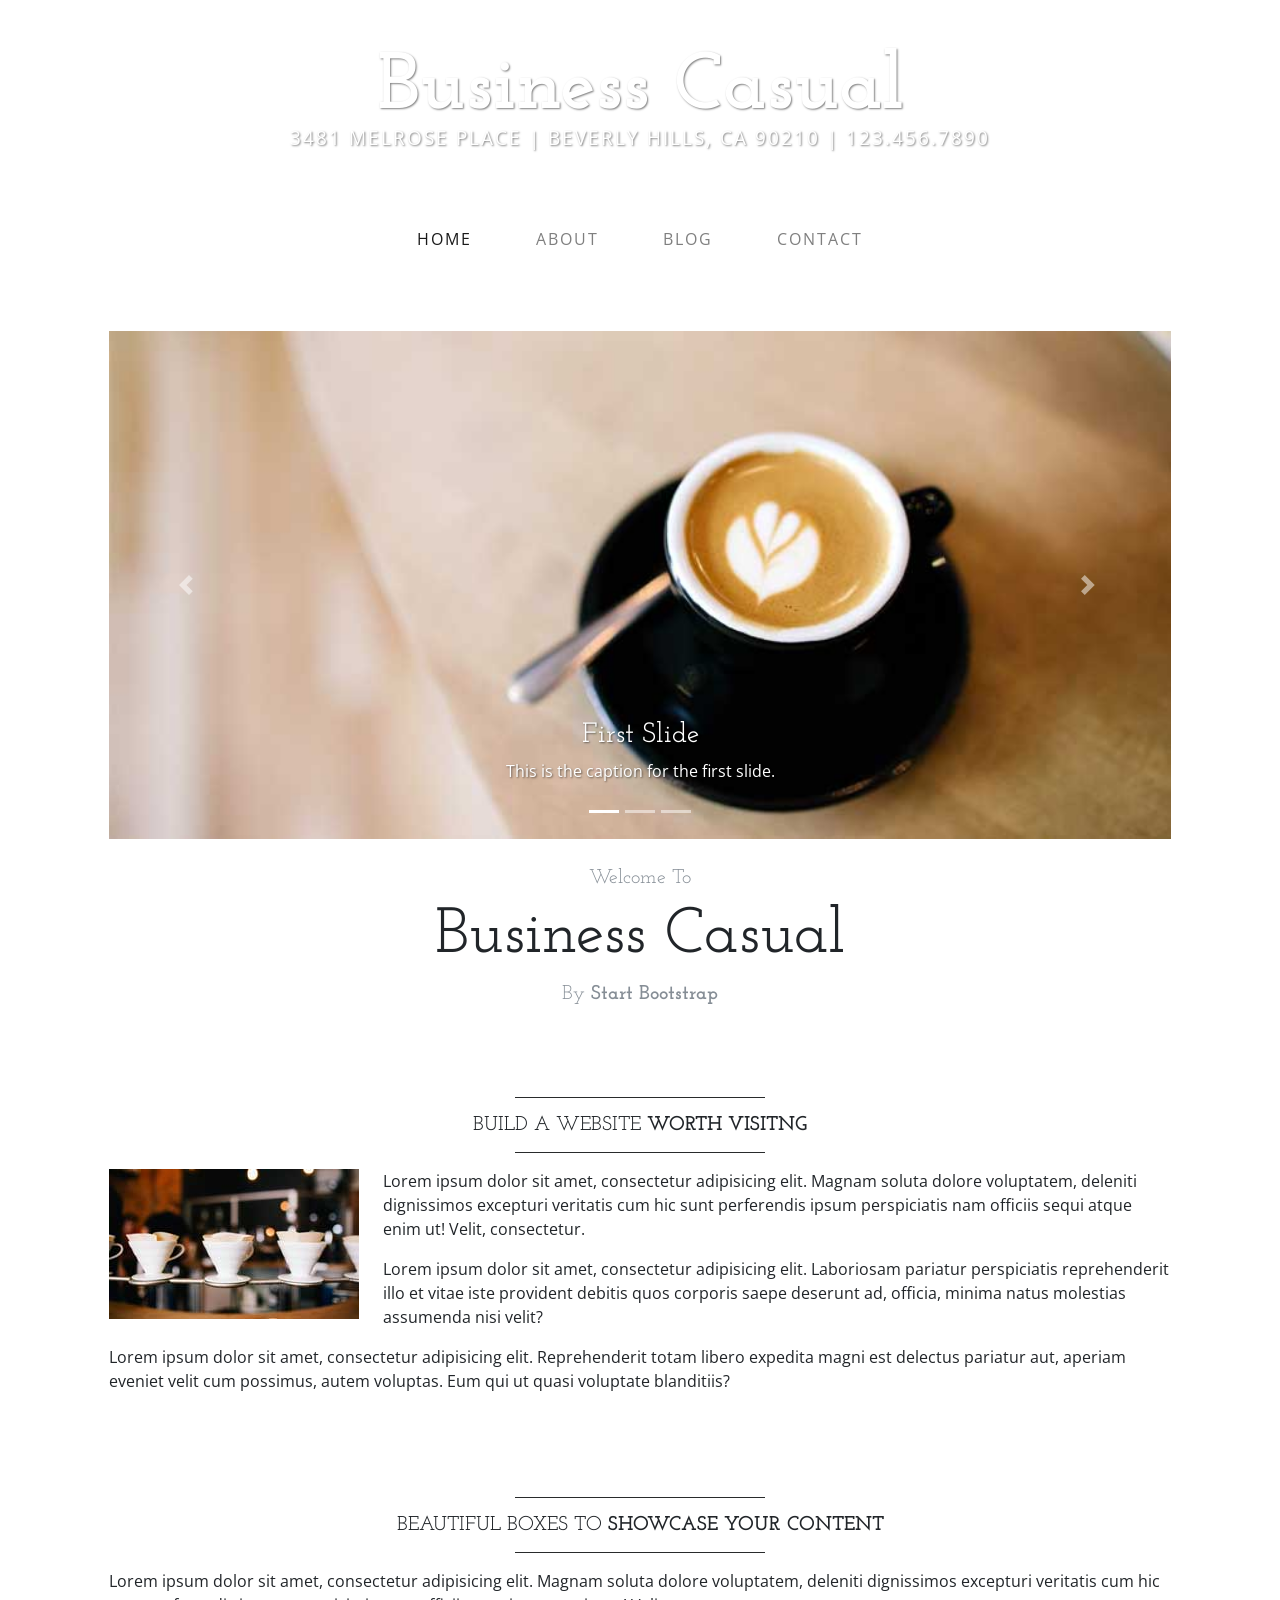
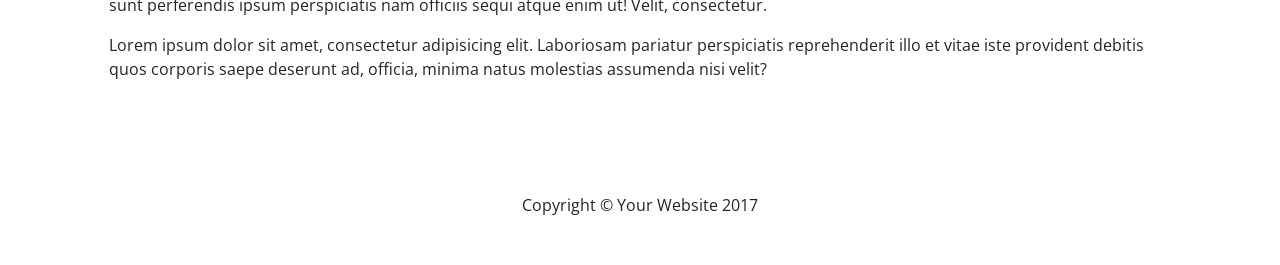
==== index.html @ 0a070030 "Template upload" ====
<!DOCTYPE html>
<html lang="en">

  <head>

    <meta charset="utf-8">
    <meta name="viewport" content="width=device-width, initial-scale=1, shrink-to-fit=no">
    <meta name="description" content="">
    <meta name="author" content="">

    <title>Business Casual - Start Bootstrap Theme</title>

    <!-- Bootstrap core CSS -->
    <link href="vendor/bootstrap/css/bootstrap.min.css" rel="stylesheet">

    <!-- Custom fonts for this template -->
    <link href="https://fonts.googleapis.com/css?family=Open+Sans:300italic,400italic,600italic,700italic,800italic,400,300,600,700,800" rel="stylesheet" type="text/css">
    <link href="https://fonts.googleapis.com/css?family=Josefin+Slab:100,300,400,600,700,100italic,300italic,400italic,600italic,700italic" rel="stylesheet" type="text/css">

    <!-- Custom styles for this template -->
    <link href="css/business-casual.css" rel="stylesheet">

  </head>

  <body>

    <div class="tagline-upper text-center text-heading text-shadow text-white mt-5 d-none d-lg-block">Business Casual</div>
    <div class="tagline-lower text-center text-expanded text-shadow text-uppercase text-white mb-5 d-none d-lg-block">3481 Melrose Place | Beverly Hills, CA 90210 | 123.456.7890</div>

    <!-- Navigation -->
    <nav class="navbar navbar-expand-lg navbar-light bg-faded py-lg-4">
      <div class="container">
        <a class="navbar-brand text-uppercase text-expanded font-weight-bold d-lg-none" href="#">Start Bootstrap</a>
        <button class="navbar-toggler" type="button" data-toggle="collapse" data-target="#navbarResponsive" aria-controls="navbarResponsive" aria-expanded="false" aria-label="Toggle navigation">
          <span class="navbar-toggler-icon"></span>
        </button>
        <div class="collapse navbar-collapse" id="navbarResponsive">
          <ul class="navbar-nav mx-auto">
            <li class="nav-item active px-lg-4">
              <a class="nav-link text-uppercase text-expanded" href="index.html">Home
                <span class="sr-only">(current)</span>
              </a>
            </li>
            <li class="nav-item px-lg-4">
              <a class="nav-link text-uppercase text-expanded" href="about.html">About</a>
            </li>
            <li class="nav-item px-lg-4">
              <a class="nav-link text-uppercase text-expanded" href="blog.html">Blog</a>
            </li>
            <li class="nav-item px-lg-4">
              <a class="nav-link text-uppercase text-expanded" href="contact.html">Contact</a>
            </li>
          </ul>
        </div>
      </div>
    </nav>

    <div class="container">

      <div class="bg-faded p-4 my-4">
        <!-- Image Carousel -->
        <div id="carouselExampleIndicators" class="carousel slide" data-ride="carousel">
          <ol class="carousel-indicators">
            <li data-target="#carouselExampleIndicators" data-slide-to="0" class="active"></li>
            <li data-target="#carouselExampleIndicators" data-slide-to="1"></li>
            <li data-target="#carouselExampleIndicators" data-slide-to="2"></li>
          </ol>
          <div class="carousel-inner" role="listbox">
            <div class="carousel-item active">
              <img class="d-block img-fluid w-100" src="img/slide-1.jpg" alt="">
              <div class="carousel-caption d-none d-md-block">
                <h3 class="text-shadow">First Slide</h3>
                <p class="text-shadow">This is the caption for the first slide.</p>
              </div>
            </div>
            <div class="carousel-item">
              <img class="d-block img-fluid w-100" src="img/slide-2.jpg" alt="">
              <div class="carousel-caption d-none d-md-block">
                <h3 class="text-shadow">Second Slide</h3>
                <p class="text-shadow">This is the caption for the second slide.</p>
              </div>
            </div>
            <div class="carousel-item">
              <img class="d-block img-fluid w-100" src="img/slide-3.jpg" alt="">
              <div class="carousel-caption d-none d-md-block">
                <h3 class="text-shadow">Third Slide</h3>
                <p class="text-shadow">This is the caption for the third slide.</p>
              </div>
            </div>
          </div>
          <a class="carousel-control-prev" href="#carouselExampleIndicators" role="button" data-slide="prev">
            <span class="carousel-control-prev-icon" aria-hidden="true"></span>
            <span class="sr-only">Previous</span>
          </a>
          <a class="carousel-control-next" href="#carouselExampleIndicators" role="button" data-slide="next">
            <span class="carousel-control-next-icon" aria-hidden="true"></span>
            <span class="sr-only">Next</span>
          </a>
        </div>
        <!-- Welcome Message -->
        <div class="text-center mt-4">
          <div class="text-heading text-muted text-lg">Welcome To</div>
          <h1 class="my-2">Business Casual</h1>
          <div class="text-heading text-muted text-lg">By
            <strong>Start Bootstrap</strong>
          </div>
        </div>
      </div>

      <div class="bg-faded p-4 my-4">
        <hr class="divider">
        <h2 class="text-center text-lg text-uppercase my-0">Build a website
          <strong>worth visitng</strong>
        </h2>
        <hr class="divider">
        <img class="img-fluid float-left mr-4 d-none d-lg-block" src="img/intro-pic.jpg" alt="">
        <p>Lorem ipsum dolor sit amet, consectetur adipisicing elit. Magnam soluta dolore voluptatem, deleniti dignissimos excepturi veritatis cum hic sunt perferendis ipsum perspiciatis nam officiis sequi atque enim ut! Velit, consectetur.</p>
        <p>Lorem ipsum dolor sit amet, consectetur adipisicing elit. Laboriosam pariatur perspiciatis reprehenderit illo et vitae iste provident debitis quos corporis saepe deserunt ad, officia, minima natus molestias assumenda nisi velit?</p>
        <p>Lorem ipsum dolor sit amet, consectetur adipisicing elit. Reprehenderit totam libero expedita magni est delectus pariatur aut, aperiam eveniet velit cum possimus, autem voluptas. Eum qui ut quasi voluptate blanditiis?</p>
      </div>

      <div class="bg-faded p-4 my-4">
        <hr class="divider">
        <h2 class="text-center text-lg text-uppercase my-0">Beautiful boxes to
          <strong>showcase your content</strong>
        </h2>
        <hr class="divider">
        <p>Lorem ipsum dolor sit amet, consectetur adipisicing elit. Magnam soluta dolore voluptatem, deleniti dignissimos excepturi veritatis cum hic sunt perferendis ipsum perspiciatis nam officiis sequi atque enim ut! Velit, consectetur.</p>
        <p>Lorem ipsum dolor sit amet, consectetur adipisicing elit. Laboriosam pariatur perspiciatis reprehenderit illo et vitae iste provident debitis quos corporis saepe deserunt ad, officia, minima natus molestias assumenda nisi velit?</p>
      </div>

    </div>
    <!-- /.container -->

    <footer class="bg-faded text-center py-5">
      <div class="container">
        <p class="m-0">Copyright &copy; Your Website 2017</p>
      </div>
    </footer>

    <!-- Bootstrap core JavaScript -->
    <script src="vendor/jquery/jquery.min.js"></script>
    <script src="vendor/popper/popper.min.js"></script>
    <script src="vendor/bootstrap/js/bootstrap.min.js"></script>

  </body>

</html>
---- css/business-casual.css ----
/*!
 * Start Bootstrap - Business Casual (http://startbootstrap.com/template-overviews/business-casual)
 * Copyright 2013-2017 Start Bootstrap
 * Licensed under MIT (https://github.com/BlackrockDigital/startbootstrap-business-casual/blob/master/LICENSE)
 */

body {
  font-family: "Open Sans", Helvetica, Arial, sans-serif;
  background: url('../img/bg.jpg') no-repeat center center fixed;
  -webkit-background-size: cover;
  -moz-background-size: cover;
  background-size: cover;
  -o-background-size: cover;
}

h1, h2, h3, h4, h5, h6, .text-heading {
  font-family: "Josefin Slab", "Helvetica Neue", Helvetica, Arial, sans-serif;
}

h1 {
  font-size: 4rem;
}

.tagline-upper {
  font-size: 5rem;
  font-weight: 700;
  line-height: 1;
}

.tagline-lower {
  font-size: 1.2rem;
  line-height: 1;
}

.text-expanded {
  letter-spacing: 2px;
}

.text-shadow {
  text-shadow: 1px 1px 2px rgba(0, 0, 0, 0.5);
}

.text-lg {
  font-size: 1.25rem;
}

.bg-faded {
  background-color: rgba(255, 255, 255, 0.9);
}

.bg-overlay {
  background-color: rgba(0, 0, 0, 0.7);
}

hr.divider {
  border-color: #292b2c;
  max-width: 250px;
}

.map-container iframe {
  pointer-events: none;
}

.map-container iframe.clicked {
  pointer-events: auto;
}
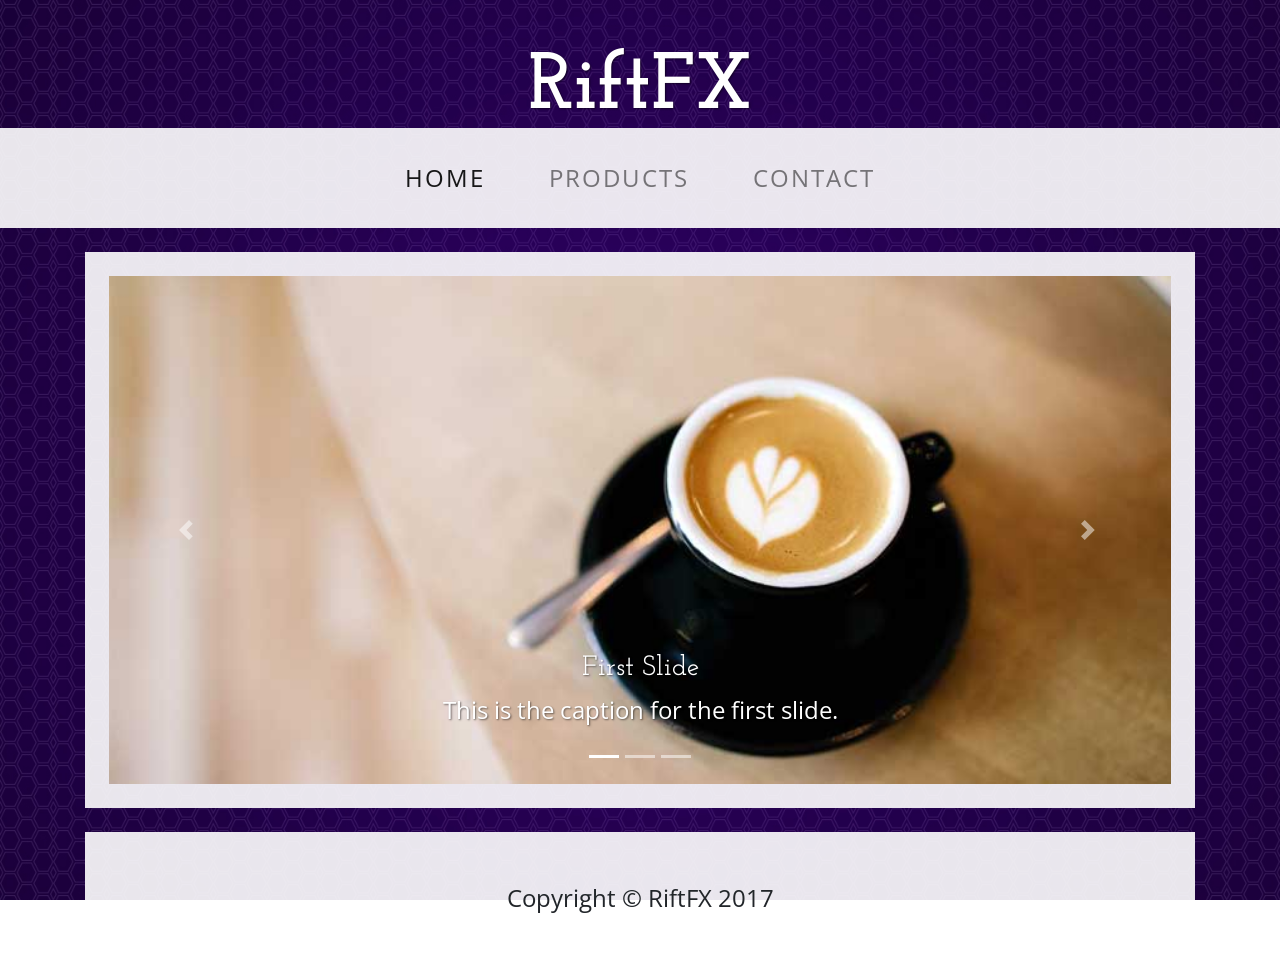
==== commit 5613bce6: "no message" ====
--- a/index.html
+++ b/index.html
@@ -8,7 +8,7 @@
     <meta name="description" content="">
     <meta name="author" content="">
 
-    <title>Business Casual - Start Bootstrap Theme</title>
+    <title>RiftFX</title>
 
     <!-- Bootstrap core CSS -->
     <link href="vendor/bootstrap/css/bootstrap.min.css" rel="stylesheet">
@@ -24,8 +24,7 @@
 
   <body>
 
-    <div class="tagline-upper text-center text-heading text-shadow text-white mt-5 d-none d-lg-block">Business Casual</div>
-    <div class="tagline-lower text-center text-expanded text-shadow text-uppercase text-white mb-5 d-none d-lg-block">3481 Melrose Place | Beverly Hills, CA 90210 | 123.456.7890</div>
+    <div class="tagline-upper text-center text-heading text-shadow text-white mt-5 d-none d-lg-block">RiftFX</div>
 
     <!-- Navigation -->
     <nav class="navbar navbar-expand-lg navbar-light bg-faded py-lg-4">
@@ -42,11 +41,8 @@
               </a>
             </li>
             <li class="nav-item px-lg-4">
-              <a class="nav-link text-uppercase text-expanded" href="about.html">About</a>
-            </li>
-            <li class="nav-item px-lg-4">
-              <a class="nav-link text-uppercase text-expanded" href="blog.html">Blog</a>
-            </li>
+              <a class="nav-link text-uppercase text-expanded" href="about.html">Products</a>
+            </li>            
             <li class="nav-item px-lg-4">
               <a class="nav-link text-uppercase text-expanded" href="contact.html">Contact</a>
             </li>
@@ -97,44 +93,14 @@
             <span class="sr-only">Next</span>
           </a>
         </div>
-        <!-- Welcome Message -->
-        <div class="text-center mt-4">
-          <div class="text-heading text-muted text-lg">Welcome To</div>
-          <h1 class="my-2">Business Casual</h1>
-          <div class="text-heading text-muted text-lg">By
-            <strong>Start Bootstrap</strong>
-          </div>
-        </div>
       </div>
 
-      <div class="bg-faded p-4 my-4">
-        <hr class="divider">
-        <h2 class="text-center text-lg text-uppercase my-0">Build a website
-          <strong>worth visitng</strong>
-        </h2>
-        <hr class="divider">
-        <img class="img-fluid float-left mr-4 d-none d-lg-block" src="img/intro-pic.jpg" alt="">
-        <p>Lorem ipsum dolor sit amet, consectetur adipisicing elit. Magnam soluta dolore voluptatem, deleniti dignissimos excepturi veritatis cum hic sunt perferendis ipsum perspiciatis nam officiis sequi atque enim ut! Velit, consectetur.</p>
-        <p>Lorem ipsum dolor sit amet, consectetur adipisicing elit. Laboriosam pariatur perspiciatis reprehenderit illo et vitae iste provident debitis quos corporis saepe deserunt ad, officia, minima natus molestias assumenda nisi velit?</p>
-        <p>Lorem ipsum dolor sit amet, consectetur adipisicing elit. Reprehenderit totam libero expedita magni est delectus pariatur aut, aperiam eveniet velit cum possimus, autem voluptas. Eum qui ut quasi voluptate blanditiis?</p>
-      </div>
-
-      <div class="bg-faded p-4 my-4">
-        <hr class="divider">
-        <h2 class="text-center text-lg text-uppercase my-0">Beautiful boxes to
-          <strong>showcase your content</strong>
-        </h2>
-        <hr class="divider">
-        <p>Lorem ipsum dolor sit amet, consectetur adipisicing elit. Magnam soluta dolore voluptatem, deleniti dignissimos excepturi veritatis cum hic sunt perferendis ipsum perspiciatis nam officiis sequi atque enim ut! Velit, consectetur.</p>
-        <p>Lorem ipsum dolor sit amet, consectetur adipisicing elit. Laboriosam pariatur perspiciatis reprehenderit illo et vitae iste provident debitis quos corporis saepe deserunt ad, officia, minima natus molestias assumenda nisi velit?</p>
-      </div>
-
-    </div>
+   
     <!-- /.container -->
 
     <footer class="bg-faded text-center py-5">
       <div class="container">
-        <p class="m-0">Copyright &copy; Your Website 2017</p>
+        <p class="m-0">Copyright &copy; RiftFX 2017</p>
       </div>
     </footer>
 
--- a/css/business-casual.css
+++ b/css/business-casual.css
@@ -6,7 +6,7 @@
 
 body {
   font-family: "Open Sans", Helvetica, Arial, sans-serif;
-  background: url('../img/bg.jpg') no-repeat center center fixed;
+  background: url('../img/background.jpg') no-repeat center center fixed;
   -webkit-background-size: cover;
   -moz-background-size: cover;
   background-size: cover;
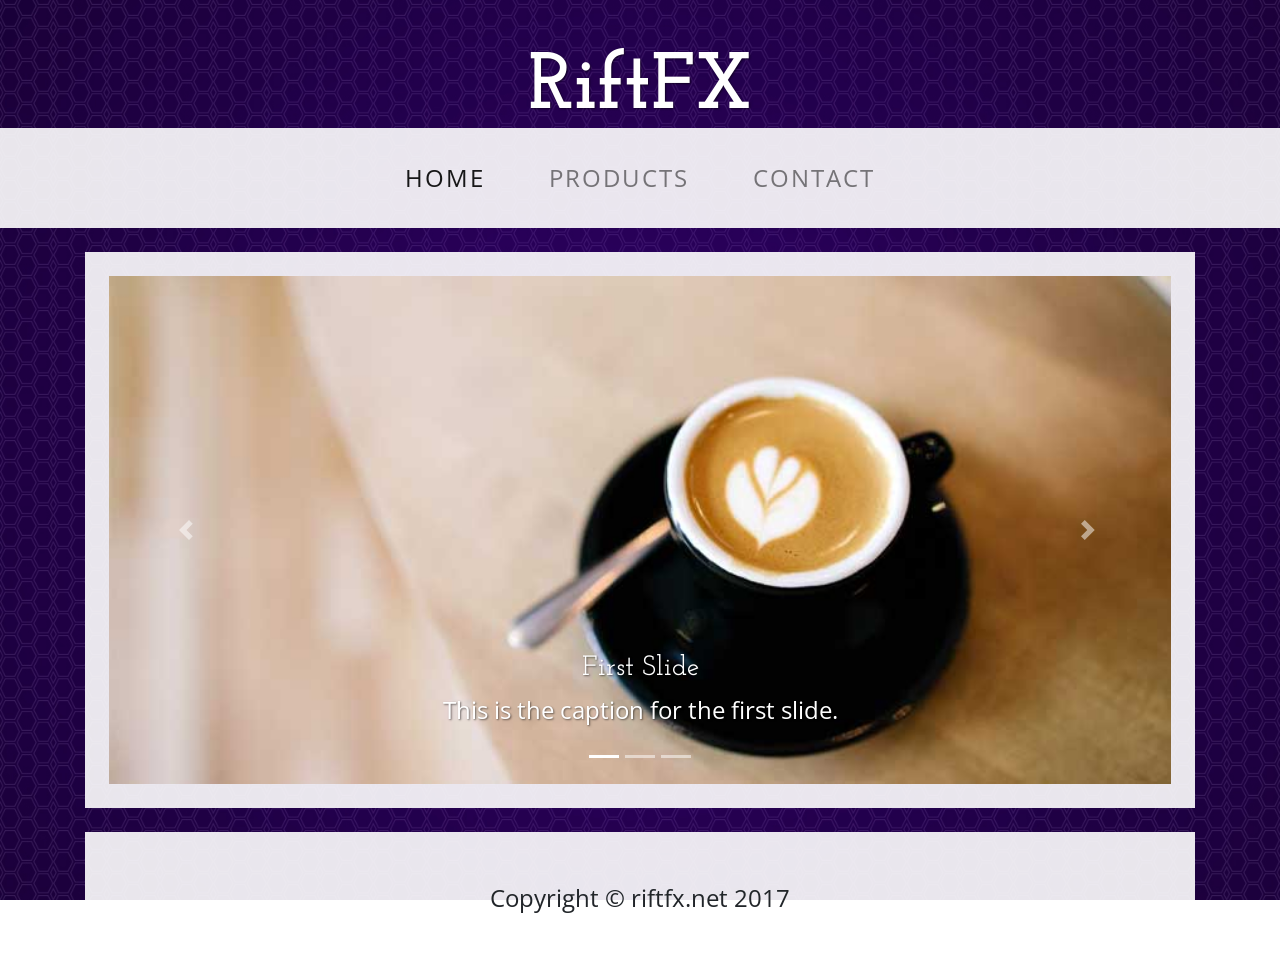
==== commit 7dd56c9b: "no message" ====
--- a/index.html
+++ b/index.html
@@ -100,7 +100,7 @@
 
     <footer class="bg-faded text-center py-5">
       <div class="container">
-        <p class="m-0">Copyright &copy; RiftFX 2017</p>
+        <p class="m-0">Copyright &copy; riftfx.net 2017</p>
       </div>
     </footer>
 
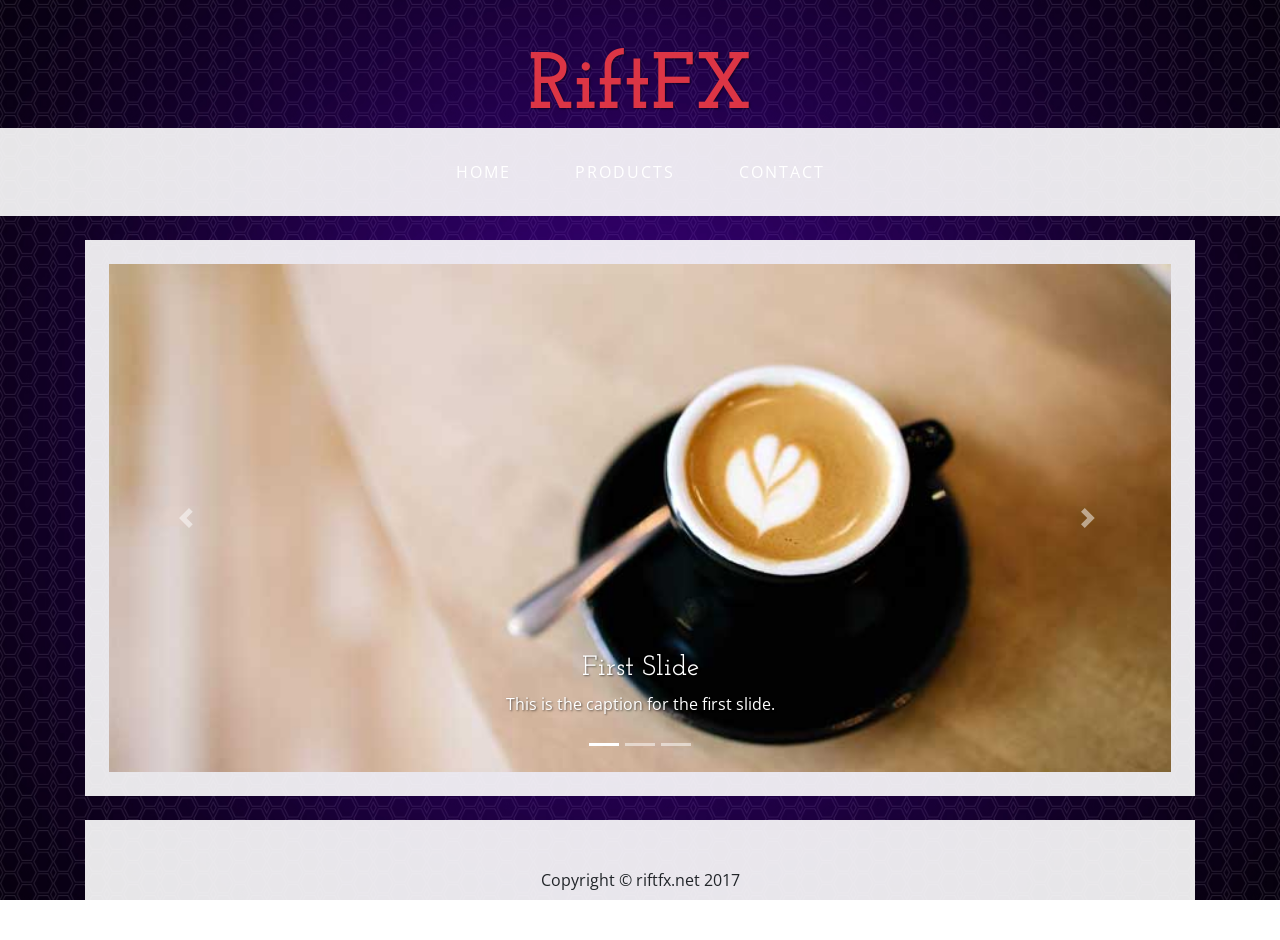
==== commit 145fac38: "no message" ====
--- a/index.html
+++ b/index.html
@@ -24,7 +24,7 @@
 
   <body>
 
-    <div class="tagline-upper text-center text-heading text-shadow text-white mt-5 d-none d-lg-block">RiftFX</div>
+    <div class="text-danger tagline-upper text-center text-heading text-shadow text-danger mt-5 d-none d-lg-block">RiftFX</div>
 
     <!-- Navigation -->
     <nav class="navbar navbar-expand-lg navbar-light bg-faded py-lg-4">
@@ -36,15 +36,15 @@
         <div class="collapse navbar-collapse" id="navbarResponsive">
           <ul class="navbar-nav mx-auto">
             <li class="nav-item active px-lg-4">
-              <a class="nav-link text-uppercase text-expanded" href="index.html">Home
+              <a class="nav-link text-uppercase text-expanded text-white" href="index.html">Home
                 <span class="sr-only">(current)</span>
               </a>
             </li>
             <li class="nav-item px-lg-4">
-              <a class="nav-link text-uppercase text-expanded" href="about.html">Products</a>
+              <a class="nav-link text-uppercase text-expanded text-white" href="about.html">Products</a>
             </li>            
             <li class="nav-item px-lg-4">
-              <a class="nav-link text-uppercase text-expanded" href="contact.html">Contact</a>
+              <a class="nav-link text-uppercase text-expanded text-white" href="contact.html">Contact</a>
             </li>
           </ul>
         </div>
--- a/css/business-casual.css
+++ b/css/business-casual.css
@@ -40,8 +40,17 @@
   text-shadow: 1px 1px 2px rgba(0, 0, 0, 0.5);
 }
 
+.text-unshadow {
+  text-shadow: 1px 1px 2px rgba(255, 255, 255, 0.5);
+}
+
+
 .text-lg {
   font-size: 1.25rem;
+}
+
+.bg-black {
+	background-color: rgba(0,0,0,0)
 }
 
 .bg-faded {
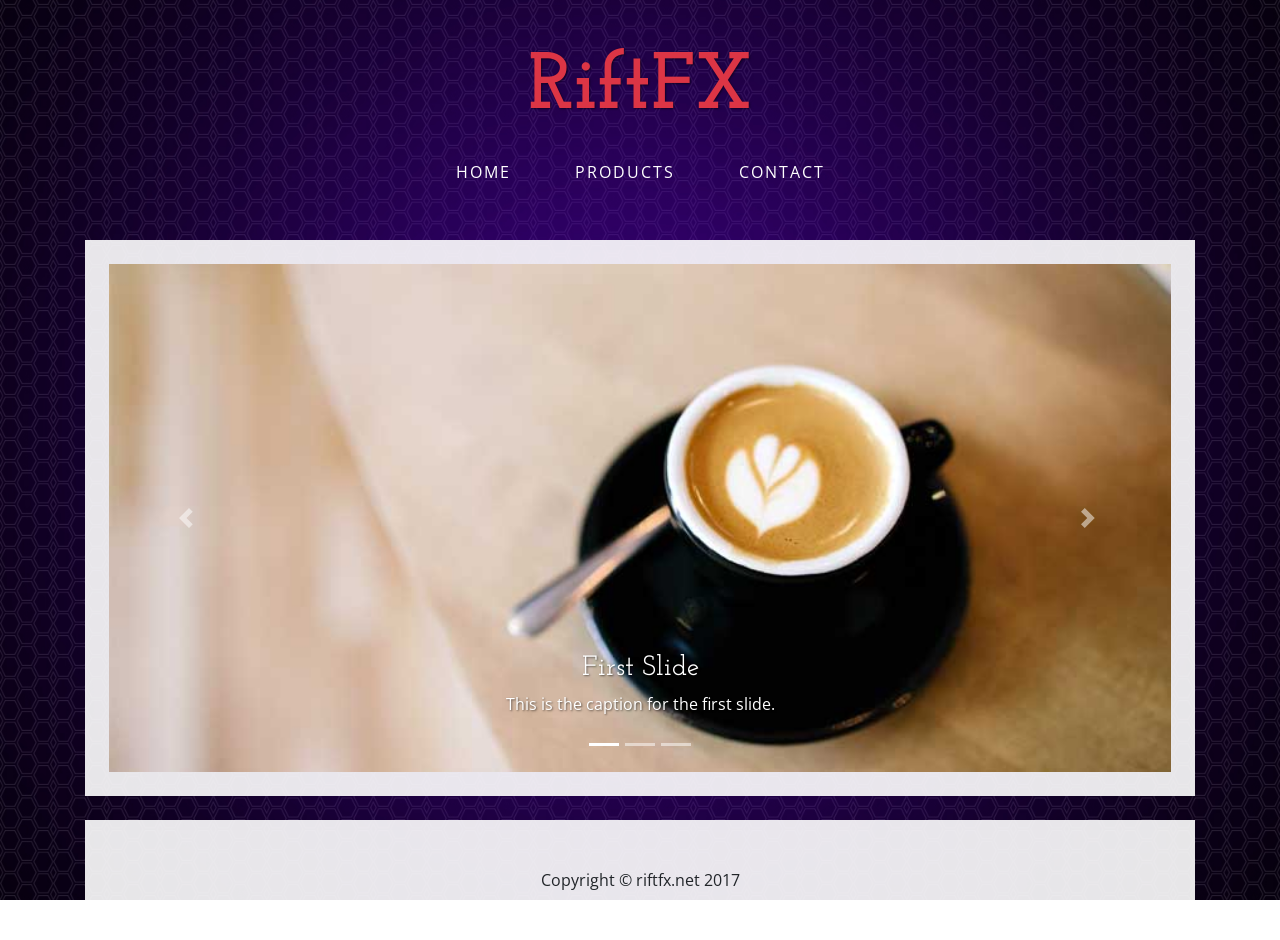
==== commit bdcc5e55: "no message" ====
--- a/index.html
+++ b/index.html
@@ -27,7 +27,7 @@
     <div class="text-danger tagline-upper text-center text-heading text-shadow text-danger mt-5 d-none d-lg-block">RiftFX</div>
 
     <!-- Navigation -->
-    <nav class="navbar navbar-expand-lg navbar-light bg-faded py-lg-4">
+    <nav class="navbar navbar-expand-lg navbar-light bg-black py-lg-4">
       <div class="container">
         <a class="navbar-brand text-uppercase text-expanded font-weight-bold d-lg-none" href="#">Start Bootstrap</a>
         <button class="navbar-toggler" type="button" data-toggle="collapse" data-target="#navbarResponsive" aria-controls="navbarResponsive" aria-expanded="false" aria-label="Toggle navigation">
@@ -41,7 +41,7 @@
               </a>
             </li>
             <li class="nav-item px-lg-4">
-              <a class="nav-link text-uppercase text-expanded text-white" href="about.html">Products</a>
+              <a class="nav-link text-uppercase text-expanded text-white" href="products.html">Products</a>
             </li>            
             <li class="nav-item px-lg-4">
               <a class="nav-link text-uppercase text-expanded text-white" href="contact.html">Contact</a>
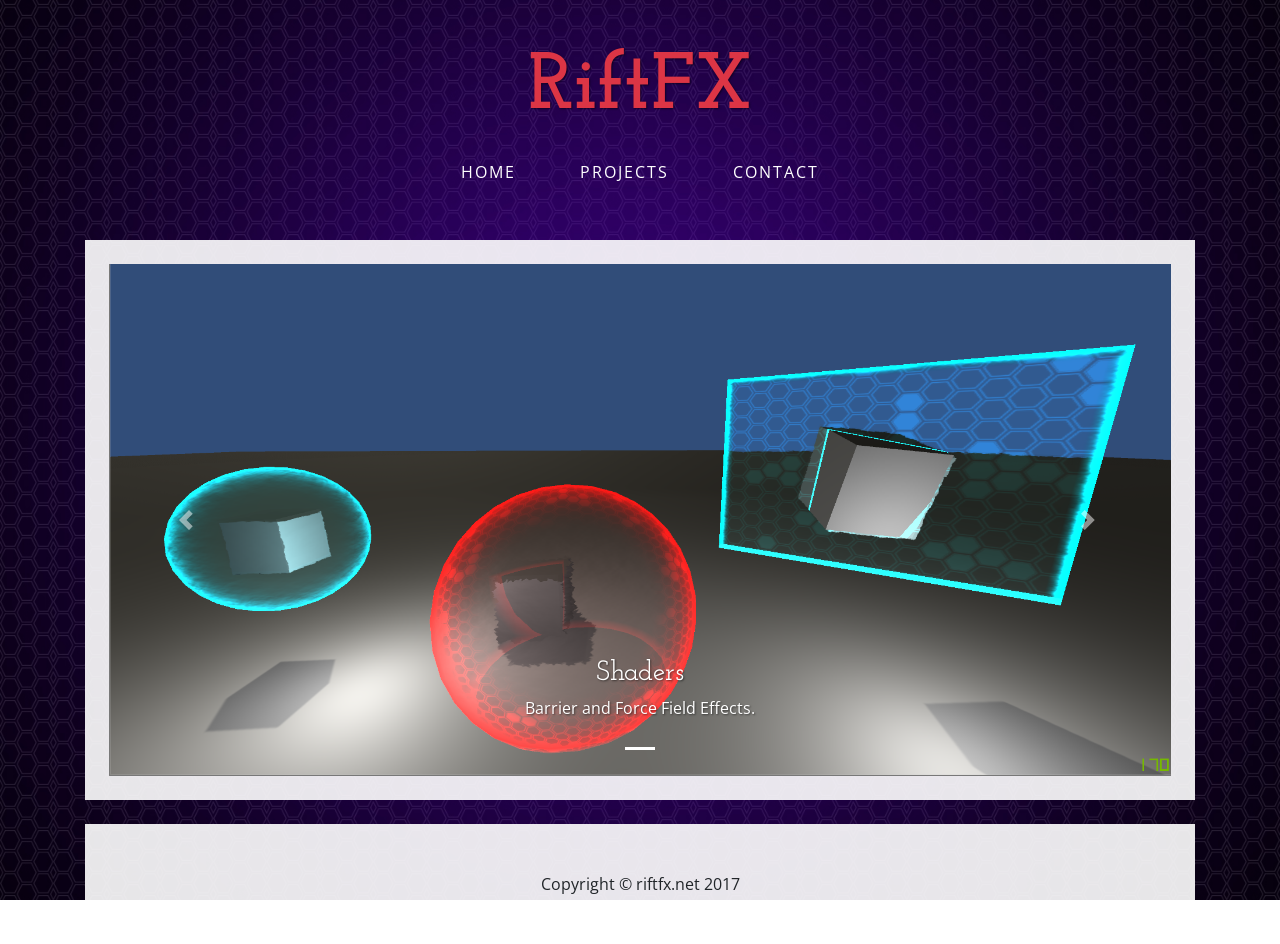
==== commit fe913c93: "no message" ====
--- a/index.html
+++ b/index.html
@@ -41,7 +41,7 @@
               </a>
             </li>
             <li class="nav-item px-lg-4">
-              <a class="nav-link text-uppercase text-expanded text-white" href="products.html">Products</a>
+              <a class="nav-link text-uppercase text-expanded text-white" href="projects.html">Projects</a>
             </li>            
             <li class="nav-item px-lg-4">
               <a class="nav-link text-uppercase text-expanded text-white" href="contact.html">Contact</a>
@@ -58,18 +58,18 @@
         <div id="carouselExampleIndicators" class="carousel slide" data-ride="carousel">
           <ol class="carousel-indicators">
             <li data-target="#carouselExampleIndicators" data-slide-to="0" class="active"></li>
-            <li data-target="#carouselExampleIndicators" data-slide-to="1"></li>
-            <li data-target="#carouselExampleIndicators" data-slide-to="2"></li>
+            <!--<li data-target="#carouselExampleIndicators" data-slide-to="1"></li>
+            <li data-target="#carouselExampleIndicators" data-slide-to="2"></li>-->
           </ol>
           <div class="carousel-inner" role="listbox">
             <div class="carousel-item active">
-              <img class="d-block img-fluid w-100" src="img/slide-1.jpg" alt="">
+              <img class="d-block img-fluid w-100" src="img/demo.png" alt="">
               <div class="carousel-caption d-none d-md-block">
-                <h3 class="text-shadow">First Slide</h3>
-                <p class="text-shadow">This is the caption for the first slide.</p>
+                <h3 class="text-shadow">Shaders</h3>
+                <p class="text-shadow">Barrier and Force Field Effects.</p>
               </div>
             </div>
-            <div class="carousel-item">
+            <!--<div class="carousel-item">
               <img class="d-block img-fluid w-100" src="img/slide-2.jpg" alt="">
               <div class="carousel-caption d-none d-md-block">
                 <h3 class="text-shadow">Second Slide</h3>
@@ -82,7 +82,7 @@
                 <h3 class="text-shadow">Third Slide</h3>
                 <p class="text-shadow">This is the caption for the third slide.</p>
               </div>
-            </div>
+            </div>-->
           </div>
           <a class="carousel-control-prev" href="#carouselExampleIndicators" role="button" data-slide="prev">
             <span class="carousel-control-prev-icon" aria-hidden="true"></span>
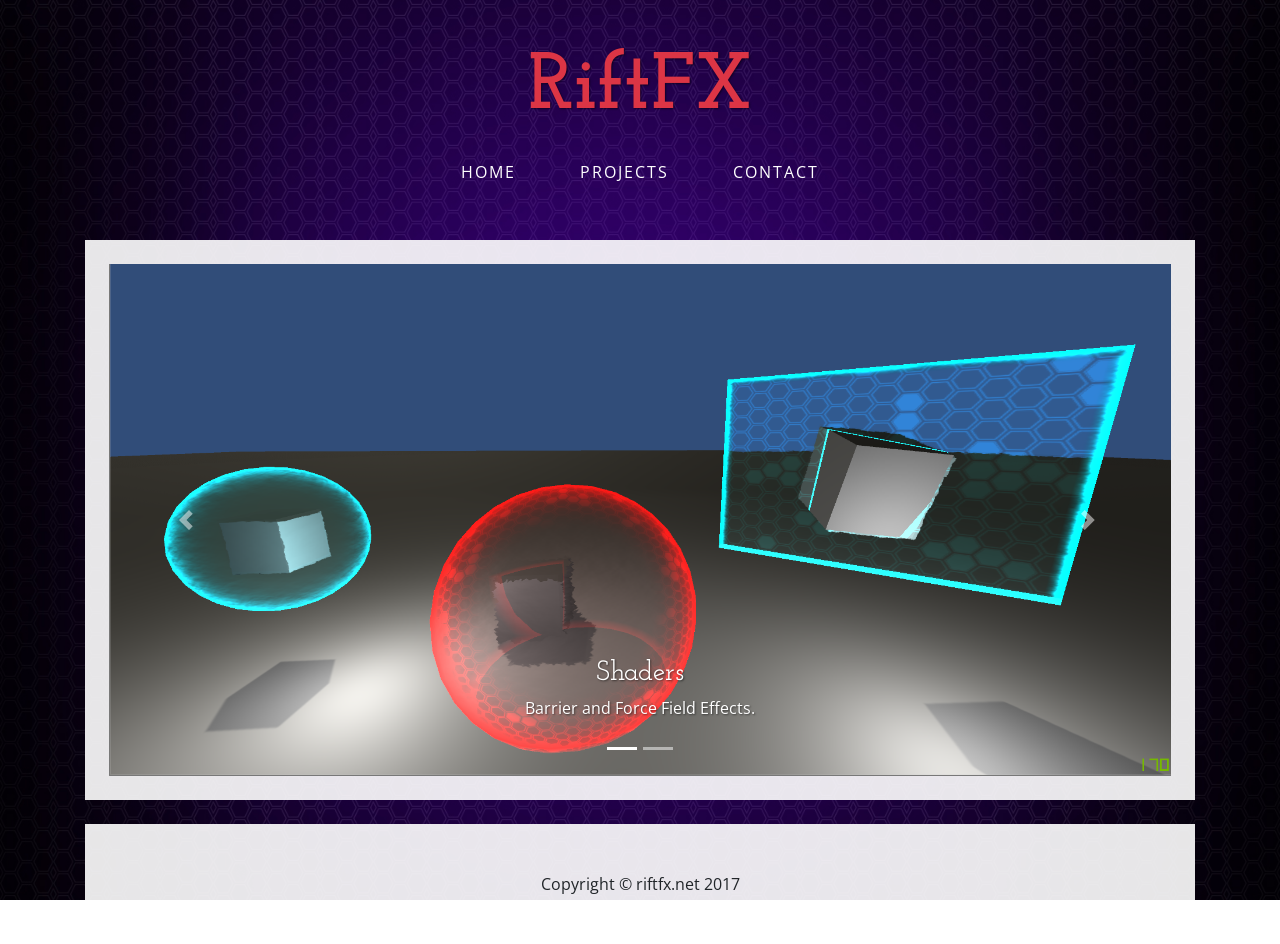
==== commit 303792f2: "no message" ====
--- a/index.html
+++ b/index.html
@@ -58,8 +58,8 @@
         <div id="carouselExampleIndicators" class="carousel slide" data-ride="carousel">
           <ol class="carousel-indicators">
             <li data-target="#carouselExampleIndicators" data-slide-to="0" class="active"></li>
-            <!--<li data-target="#carouselExampleIndicators" data-slide-to="1"></li>
-            <li data-target="#carouselExampleIndicators" data-slide-to="2"></li>-->
+            <li data-target="#carouselExampleIndicators" data-slide-to="1"></li>
+            <!--<li data-target="#carouselExampleIndicators" data-slide-to="2"></li>-->
           </ol>
           <div class="carousel-inner" role="listbox">
             <div class="carousel-item active">
@@ -69,14 +69,13 @@
                 <p class="text-shadow">Barrier and Force Field Effects.</p>
               </div>
             </div>
+            <div class="carousel-item">
+				<!-- 16:9 aspect ratio -->
+				<div class="embed-responsive embed-responsive-16by9">
+					<iframe class="embed-responsive-item" src="//www.youtube.com/embed/CWp0jQZrzZA"></iframe>
+				</div>
+            </div>
             <!--<div class="carousel-item">
-              <img class="d-block img-fluid w-100" src="img/slide-2.jpg" alt="">
-              <div class="carousel-caption d-none d-md-block">
-                <h3 class="text-shadow">Second Slide</h3>
-                <p class="text-shadow">This is the caption for the second slide.</p>
-              </div>
-            </div>
-            <div class="carousel-item">
               <img class="d-block img-fluid w-100" src="img/slide-3.jpg" alt="">
               <div class="carousel-caption d-none d-md-block">
                 <h3 class="text-shadow">Third Slide</h3>
